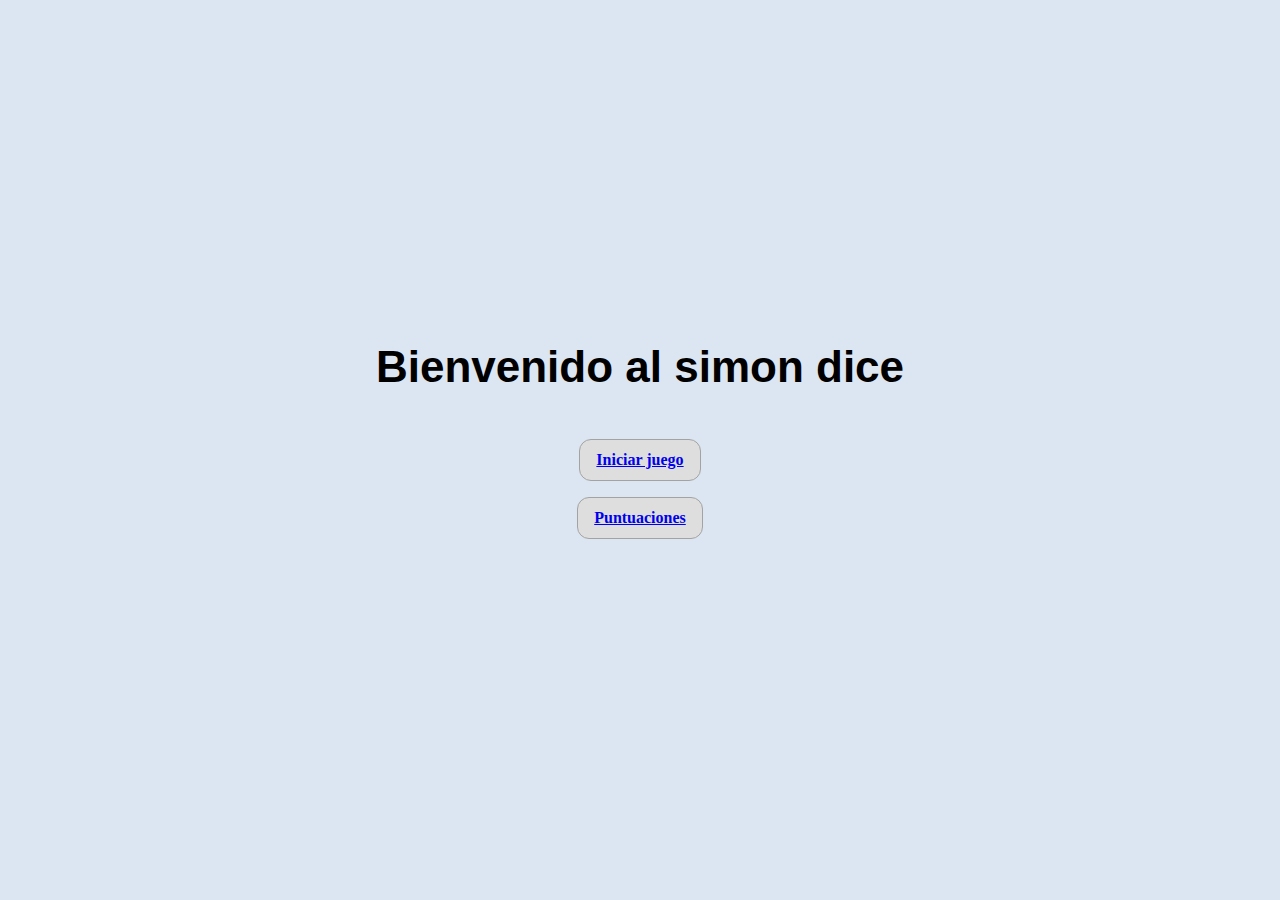
==== index.html @ 707cb8ea "Agreg/Mod/Desarr de principales factores/(CONFIRM)/Para merge a develop" ====
<!DOCTYPE html>
<html lang="en">
  <head>
    <meta charset="UTF-8" />
    <meta name="viewport" content="width=device-width, initial-scale=1.0" />
    <title>Document</title>
  </head>
  <link rel="stylesheet" href="styles/global.css" />
  <link rel="stylesheet" href="styles/home.css" />
  <body>
    <section class="menu-container">
      <h1 class="title">Bienvenido al simon dice</h1>

      <a class="normal-button" href="pages/name.html">Iniciar juego</a>
      <a class="normal-button" href="pages/scores.html">Puntuaciones</a>
    </section>
  </body>
  <script src="script.js"></script>
</html>
---- styles/global.css ----
@import './reset-css.css';

body {
  background-color: #dce6f3;
  height: 100vh;
  width: 100vw;
}

.normal-button {
  font-size: 16px;
  font-weight: 600;
  background-color: #dedede;
  border: 1px solid #a3a3a3;
  padding: 12px 16px;
  border-radius: 12px;
  cursor: pointer;
  margin-bottom: 16px;

  transition: all 0.3s ease-in-out;
}

.normal-button:hover {
  background-color: #d3d3d3;
}

.normal-button:active {
  transform: scale(1.2);
}
---- styles/home.css ----
.menu-container {
  height: 100%;
  width: 100%;
  display: flex;
  flex-direction: column;
  justify-content: center;
  align-items: center;
}

.title {
  font-family: 'Segoe UI', Tahoma, Geneva, Verdana, sans-serif;
  font-size: 44px;
  font-weight: 700;
  text-align: center;
  margin-bottom: 50px;
}

@media (width < 640px) {
  .title {
    font-size: 32px;
    margin-bottom: 28px;
  }
}
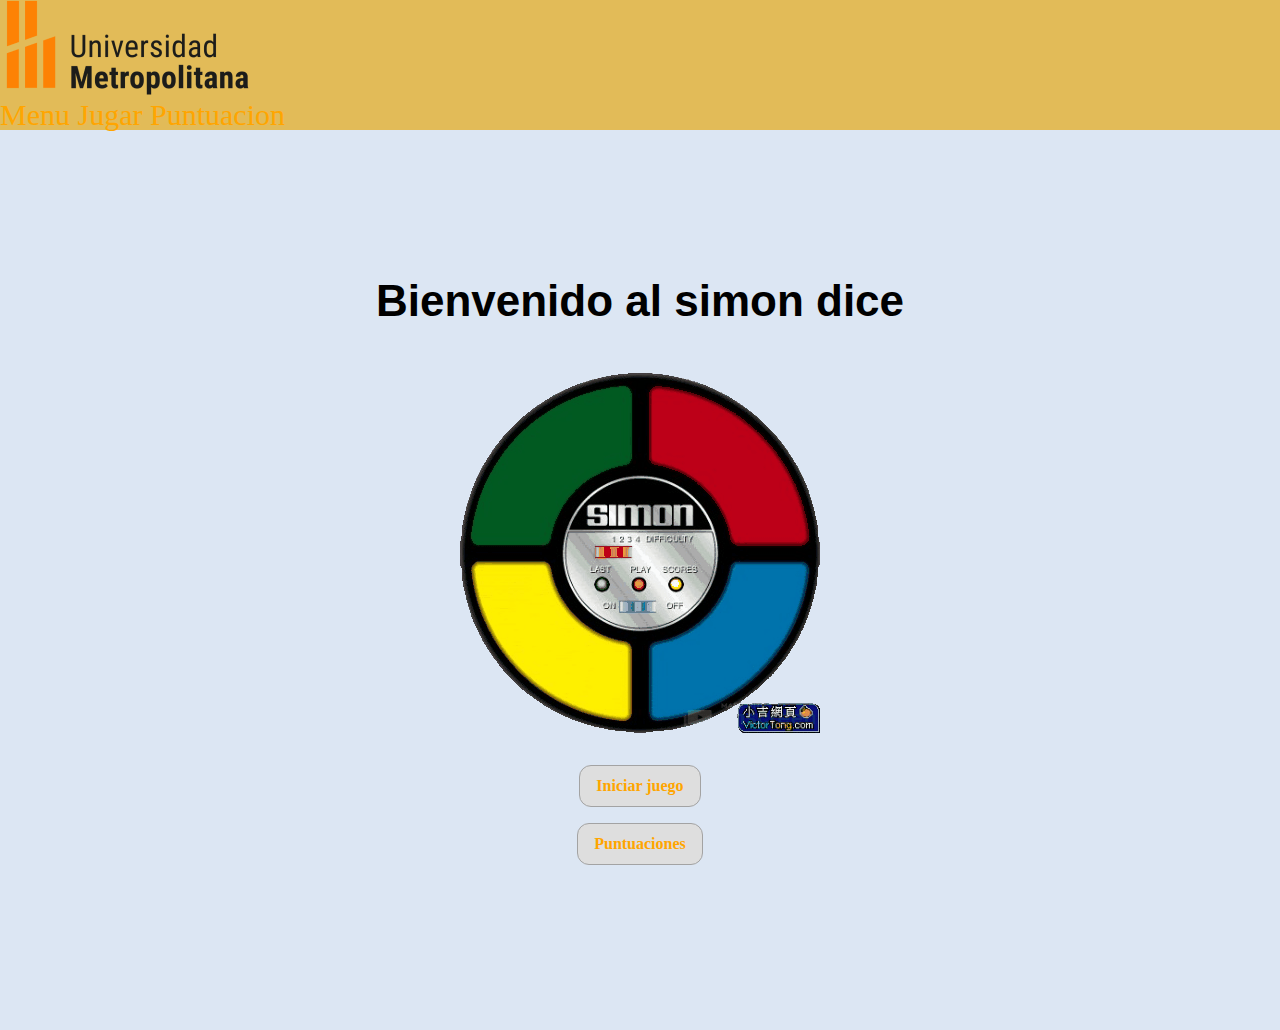
==== commit 3fdbde65: "version final" ====
--- a/index.html
+++ b/index.html
@@ -3,14 +3,21 @@
   <head>
     <meta charset="UTF-8" />
     <meta name="viewport" content="width=device-width, initial-scale=1.0" />
-    <title>Document</title>
+    <title>Menu Principal</title>
   </head>
   <link rel="stylesheet" href="styles/global.css" />
   <link rel="stylesheet" href="styles/home.css" />
   <body>
+    <div class="menu">
+      <img src="../images/Logo-footer.png"><br>
+      <a href = "../index.html">Menu</a>
+      <a href = "../pages/name.html">Jugar</a>
+      <a href = "../pages/scores.html">Puntuacion</a>
+      </div>
     <section class="menu-container">
       <h1 class="title">Bienvenido al simon dice</h1>
-
+      <img src="../images/avherald-com-simon-unscreen.gif">
+      <br><br>
       <a class="normal-button" href="pages/name.html">Iniciar juego</a>
       <a class="normal-button" href="pages/scores.html">Puntuaciones</a>
     </section>
--- a/styles/global.css
+++ b/styles/global.css
@@ -6,7 +6,7 @@
   width: 100vw;
 }
 
-.normal-button {
+.normal-button, .reset-button{
   font-size: 16px;
   font-weight: 600;
   background-color: #dedede;
--- a/styles/home.css
+++ b/styles/home.css
@@ -21,3 +21,9 @@
     margin-bottom: 28px;
   }
 }
+
+a:link {color: orange; text-decoration: none;}
+a:hover {color: darkgoldenrod; font-weight: bold;}
+a {color:#35689e}
+
+.menu {font-size: 30px; background-color: #e2bb58; padding-right: 2%;}
